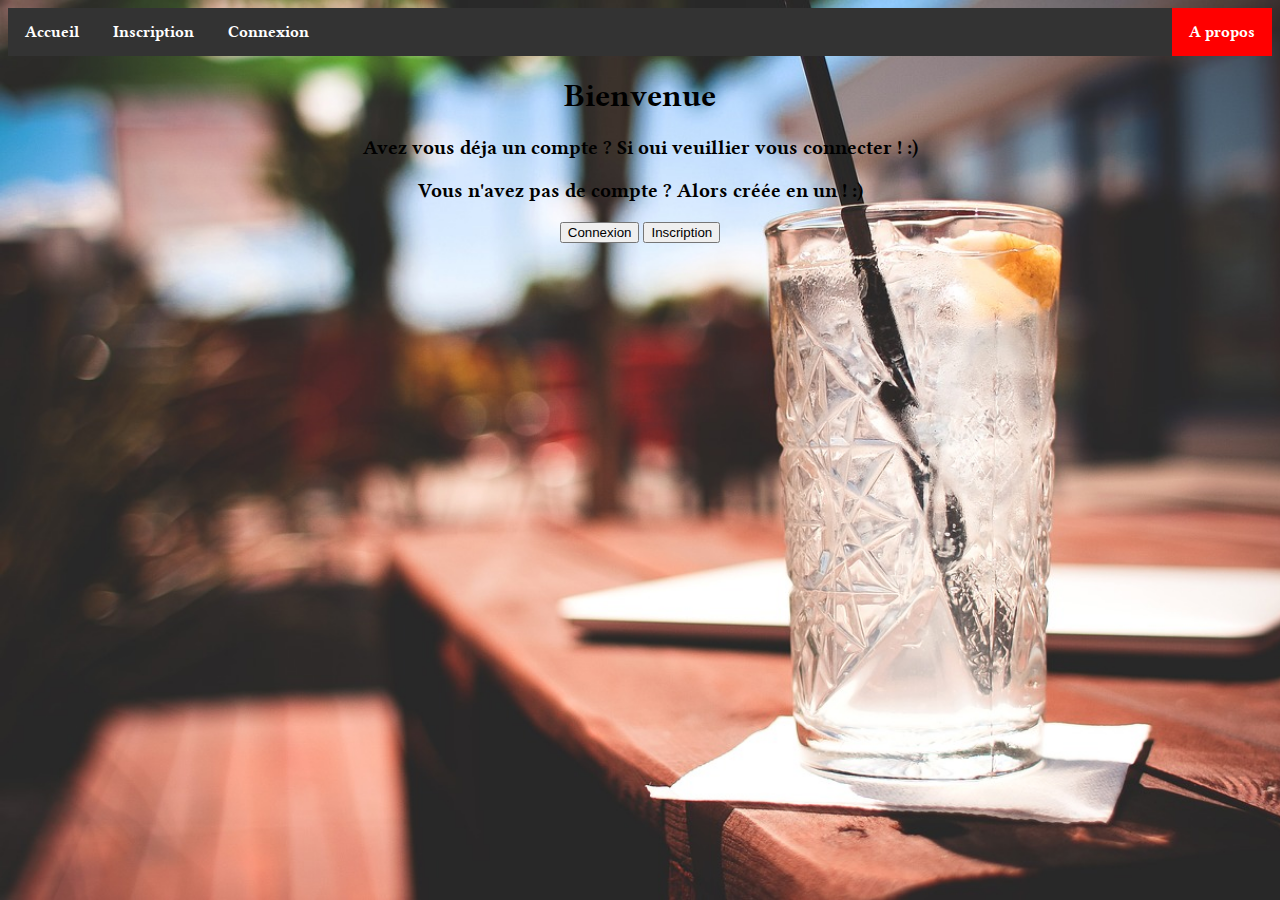
==== index.html @ f51271b8 "Sauvegarde" ====
<!doctype html>
<html>
	<head>
		<meta charset='utf-8'>
		<title>Page d'acceuil</title>
		<link rel="stylesheet" type="text/css" href="HTML/CSS/Style2.css">
		<meta name="viewport" content="width=device-width, initial-scale=1">
		<link rel="stylesheet" href="http://www.w3schools.com/lib/w3.css">
			
	</head>
	<body>
		<ul>
 		  <li><a href="index.html">Accueil</a></li>
		  <li><a href="HTML/Page_addAccount.html">Inscription</a></li>
		  <li><a href="HTML/page_connexion.html">Connexion</a></li>
		  <li style="float:right"><a class="active" href="HTML/A_propos.html">A propos</a></li>
		</ul>
		
	<div class="container">
		
			<h1 class="h1">Bienvenue</h1>
			<p>Avez vous déja un compte ? Si oui veuillier vous connecter ! :)</br></p>
			<p>Vous n'avez pas de compte ? Alors créée en un ! :)</p>
		
		<div class="w3-container">
			<a href="HTML/page_connexion.html">
			<button class="w3-btn w3-hover-red" input type="submit" name="connexion"> Connexion</button></a>
			<a href="HTML/Page_addAccount.html">
			<button class="w3-btn w3-hover-red" input type="submit" name="inscription">Inscription</button></a>
		</div>
	</div>
	</body>
</html>
---- HTML/CSS/Style2.css ----
@font-face {
    font-family: "LinLibertine_RB";
    src: url(LinLibertine_RB.ttf);
}

body {
    background-image: url("fond.jpg");
    background-attachment: fixed;
    background-size: cover;
    text-align: center;
    font-family: "LinLibertine_RB";
    background-repeat: no-repeat;
}

.h1 {
    font-family: "LinLibertine_RB";
}

p {
    text-align: center;
    font-family: "LinLibertine_RB";
    font-size: 20px;
    color: black;
}

ul {
    list-style-type: none;
    margin: 0;
    padding: 0;
    overflow: hidden;
    background-color: #333;
}

li {
    float: left;
    background-color: 
}

li a {
    display: block;
    color: white;
    text-align: center;
    padding: 15px 17px;
    text-decoration: none;
}

li a:hover:not(.active) {
    background-color: #e60000;
}

.active {
    background-color: #ff0000;
}

.w3-container {
    text-align: center;
    font-family: "LinLibertine_RB"; 
}
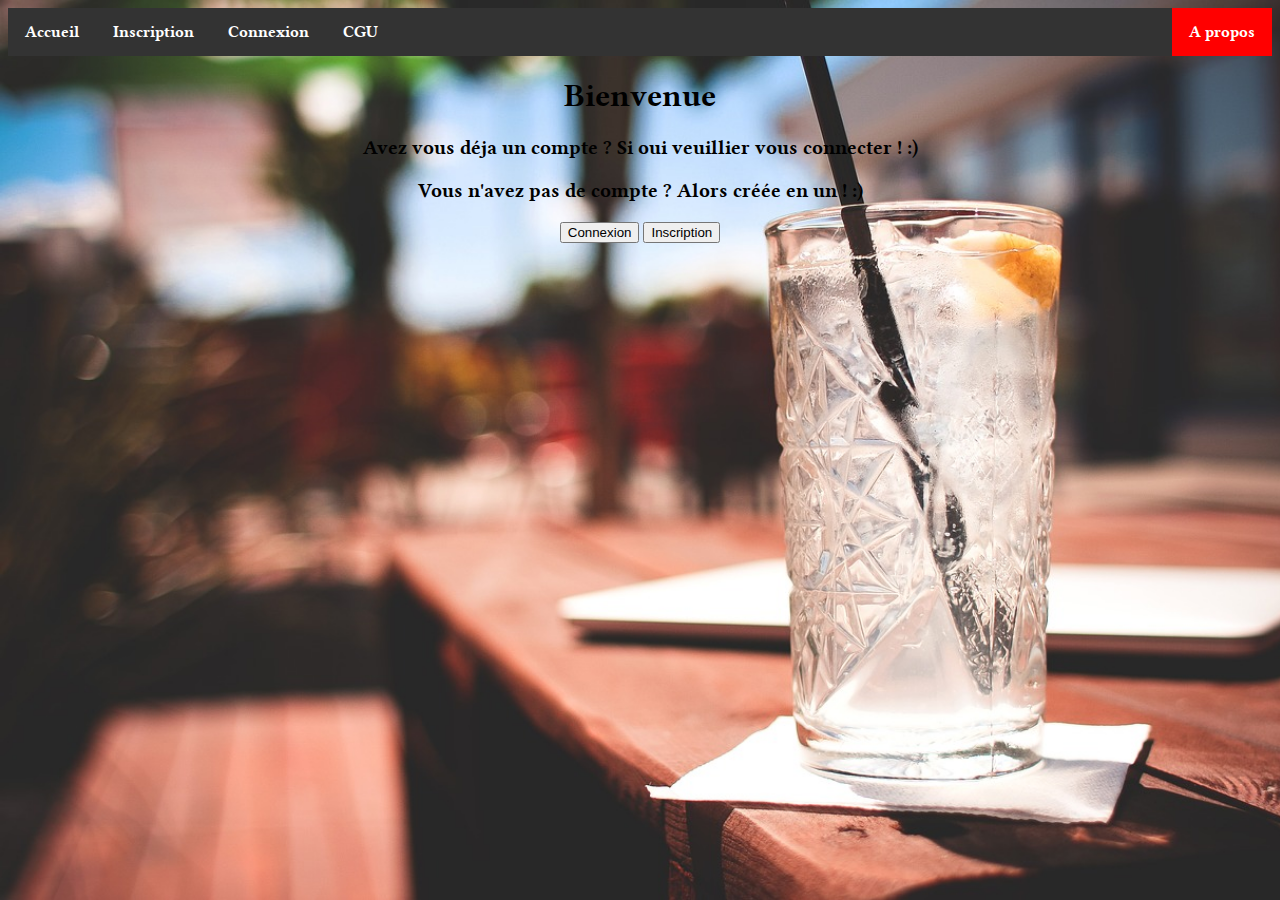
==== commit 407821a8: "Sauvegarde" ====
--- a/index.html
+++ b/index.html
@@ -1,33 +1,34 @@
 <!doctype html>
 <html>
-	<head>
-		<meta charset='utf-8'>
-		<title>Page d'acceuil</title>
-		<link rel="stylesheet" type="text/css" href="HTML/CSS/Style2.css">
-		<meta name="viewport" content="width=device-width, initial-scale=1">
-		<link rel="stylesheet" href="http://www.w3schools.com/lib/w3.css">
-			
-	</head>
-	<body>
-		<ul>
- 		  <li><a href="index.html">Accueil</a></li>
-		  <li><a href="HTML/Page_addAccount.html">Inscription</a></li>
-		  <li><a href="HTML/page_connexion.html">Connexion</a></li>
-		  <li style="float:right"><a class="active" href="HTML/A_propos.html">A propos</a></li>
-		</ul>
-		
-	<div class="container">
-		
-			<h1 class="h1">Bienvenue</h1>
-			<p>Avez vous déja un compte ? Si oui veuillier vous connecter ! :)</br></p>
-			<p>Vous n'avez pas de compte ? Alors créée en un ! :)</p>
-		
-		<div class="w3-container">
-			<a href="HTML/page_connexion.html">
-			<button class="w3-btn w3-hover-red" input type="submit" name="connexion"> Connexion</button></a>
-			<a href="HTML/Page_addAccount.html">
-			<button class="w3-btn w3-hover-red" input type="submit" name="inscription">Inscription</button></a>
-		</div>
-	</div>
-	</body>
+    <head>
+        <meta charset='utf-8'>
+        <title>Page d'acceuil</title>
+        <link rel="stylesheet" type="text/css" href="HTML/CSS/Style2.css">
+        <meta name="viewport" content="width=device-width, initial-scale=1">
+        <link rel="stylesheet" href="http://www.w3schools.com/lib/w3.css">
+
+    </head>
+    <body>
+        <ul>
+            <li><a href="index.html">Accueil</a></li>
+            <li><a href="HTML/Page_addAccount.html">Inscription</a></li>
+            <li><a href="HTML/page_connexion.html">Connexion</a></li>
+            <li><a href="HTML/Page_CGU.html">CGU</a></li>
+            <li style="float:right"><a class="active" href="HTML/A_propos.html">A propos</a></li>
+        </ul>
+
+        <div class="container">
+
+            <h1 class="h1">Bienvenue</h1>
+            <p>Avez vous déja un compte ? Si oui veuillier vous connecter ! :)</br></p>
+            <p>Vous n'avez pas de compte ? Alors créée en un ! :)</p>
+
+            <div class="w3-container">
+                <a href="HTML/page_connexion.html">
+                    <button class="w3-btn w3-hover-red" input type="submit" name="connexion"> Connexion</button></a>
+                <a href="HTML/Page_addAccount.html">
+                    <button class="w3-btn w3-hover-red" input type="submit" name="inscription">Inscription</button></a>
+            </div>
+        </div>
+    </body>
 </html>--- a/HTML/CSS/Style2.css
+++ b/HTML/CSS/Style2.css
@@ -56,3 +56,7 @@
     text-align: center;
     font-family: "LinLibertine_RB"; 
 }
+
+a {
+    text-align: center;
+}
